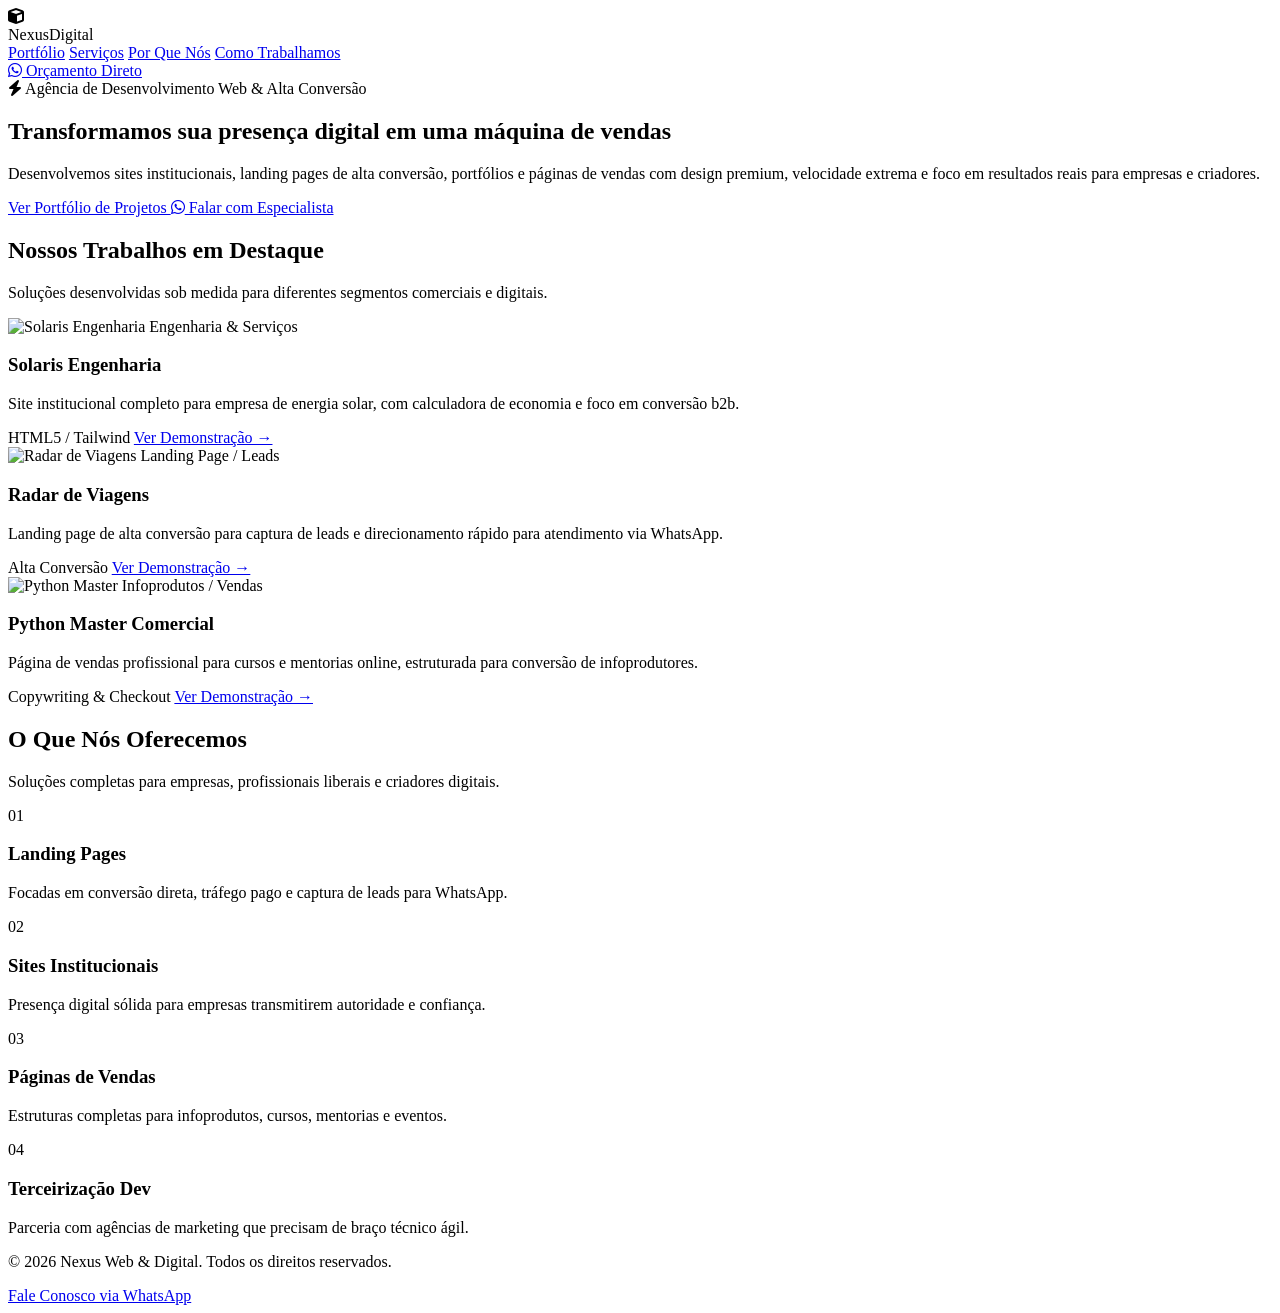
==== portfolio/index.html @ 20b60441 "feat: inicializa portfólio profissional da agência e demonstrações comerciais" ====
<!DOCTYPE html>
<html lang="pt-BR" class="scroll-smooth">
<head>
    <meta charset="UTF-8">
    <meta name="viewport" content="width=device-width, initial-scale=1.0">
    <title>Nexus Web & Digital — Soluções Web de Alta Performance para Empresas e Criadores</title>
    <script src="https://cdn.tailwindcss.com"></script>
    <link rel="stylesheet" href="https://cdnjs.cloudflare.com/ajax/libs/font-awesome/6.4.0/css/all.min.css">
    <style>
        @keyframes fadeIn { from { opacity: 0; transform: translateY(20px); } to { opacity: 1; transform: translateY(0); } }
        .animate-fade { animation: fadeIn 0.8s ease forwards; }
    </style>
</head>
<body class="bg-slate-950 text-slate-100 font-sans antialiased selection:bg-cyan-500 selection:text-white">
    
    <!-- Navbar -->
    <header class="fixed top-0 left-0 right-0 z-50 bg-slate-950/80 backdrop-blur-md border-b border-slate-800/80">
        <div class="max-w-7xl mx-auto px-6 h-20 flex items-center justify-between">
            <div class="flex items-center gap-3">
                <div class="w-10 h-10 rounded-xl bg-gradient-to-tr from-cyan-500 to-blue-600 flex items-center justify-center shadow-lg shadow-cyan-500/20">
                    <i class="fa-solid fa-cube text-white text-lg"></i>
                </div>
                <span class="text-xl font-bold tracking-tight text-white">Nexus<span class="text-cyan-400">Digital</span></span>
            </div>
            <nav class="hidden md:flex items-center gap-8 text-sm font-medium text-slate-300">
                <a href="#portfolio" class="hover:text-cyan-400 transition">Portfólio</a>
                <a href="#servicos" class="hover:text-cyan-400 transition">Serviços</a>
                <a href="#diferenciais" class="hover:text-cyan-400 transition">Por Que Nós</a>
                <a href="#processo" class="hover:text-cyan-400 transition">Como Trabalhamos</a>
            </nav>
            <a href="https://wa.me/5511999999999?text=Olá!%20Gostaria%20de%20solicitar%20um%20orçamento%20para%20meu%20projeto%20web." target="_blank" class="bg-cyan-500 hover:bg-cyan-400 text-slate-950 font-semibold px-5 py-2.5 rounded-xl text-sm shadow-lg shadow-cyan-500/20 transition flex items-center gap-2">
                <i class="fa-brands fa-whatsapp text-lg"></i> Orçamento Direto
            </a>
        </div>
    </header>

    <!-- Hero Section -->
    <section class="pt-36 pb-24 md:pt-48 md:pb-36 relative overflow-hidden">
        <div class="absolute top-1/4 left-1/2 -translate-x-1/2 -translate-y-1/2 w-[500px] h-[500px] bg-cyan-500/10 rounded-full blur-3xl pointer-events-none"></div>
        <div class="max-w-7xl mx-auto px-6 text-center relative z-10 animate-fade">
            <span class="inline-flex items-center gap-2 bg-cyan-500/10 border border-cyan-500/20 text-cyan-300 text-xs font-semibold px-4 py-1.5 rounded-full mb-6">
                <i class="fa-solid fa-bolt"></i> Agência de Desenvolvimento Web & Alta Conversão
            </span>
            <h1 class="text-4xl md:text-7xl font-extrabold tracking-tight text-white max-w-4xl mx-auto leading-tight">
                Transformamos sua presença digital em uma <span class="text-transparent bg-clip-text bg-gradient-to-r from-cyan-400 to-blue-500">máquina de vendas</span>
            </h1>
            <p class="text-lg md:text-xl text-slate-400 max-w-2xl mx-auto mt-6 leading-relaxed">
                Desenvolvemos sites institucionais, landing pages de alta conversão, portfólios e páginas de vendas com design premium, velocidade extrema e foco em resultados reais para empresas e criadores.
            </p>
            <div class="mt-10 flex flex-col sm:flex-row justify-center gap-4">
                <a href="#portfolio" class="bg-cyan-500 hover:bg-cyan-400 text-slate-950 font-bold px-8 py-4 rounded-xl shadow-xl shadow-cyan-500/20 transition">
                    Ver Portfólio de Projetos
                </a>
                <a href="https://wa.me/5511999999999?text=Olá!%20Quero%20conversar%20sobre%20um%20projeto." target="_blank" class="border border-slate-700 hover:border-slate-500 text-slate-200 font-semibold px-8 py-4 rounded-xl transition flex items-center justify-center gap-2">
                    <i class="fa-brands fa-whatsapp text-emerald-400"></i> Falar com Especialista
                </a>
            </div>
        </div>
    </section>

    <!-- Portfolio Showcase Grid -->
    <section id="portfolio" class="py-24 bg-slate-900/50 border-t border-slate-800">
        <div class="max-w-7xl mx-auto px-6">
            <div class="text-center max-w-2xl mx-auto mb-16">
                <h2 class="text-3xl md:text-4xl font-bold text-white">Nossos Trabalhos em Destaque</h2>
                <p class="text-slate-400 mt-4">Soluções desenvolvidas sob medida para diferentes segmentos comerciais e digitais.</p>
            </div>
            
            <div class="grid md:grid-cols-3 gap-8">
                <!-- Projeto 1: Solaris -->
                <div class="bg-slate-900 border border-slate-800 rounded-2xl overflow-hidden group hover:border-cyan-500/50 transition">
                    <div class="h-48 bg-slate-800 relative overflow-hidden">
                        <img src="https://images.unsplash.com/photo-1508514177221-188b1cf16e9d?auto=format&fit=crop&q=80&w=600" alt="Solaris Engenharia" class="w-full h-full object-cover group-hover:scale-105 transition duration-500">
                        <span class="absolute top-4 left-4 bg-amber-500 text-slate-950 text-xs font-bold px-3 py-1 rounded-full">Engenharia & Serviços</span>
                    </div>
                    <div class="p-6 space-y-4">
                        <h3 class="text-xl font-bold text-white">Solaris Engenharia</h3>
                        <p class="text-slate-400 text-sm">Site institucional completo para empresa de energia solar, com calculadora de economia e foco em conversão b2b.</p>
                        <div class="pt-2 flex items-center justify-between text-xs text-slate-500">
                            <span>HTML5 / Tailwind</span>
                            <a href="../projetos/institucional-solar/index.html" target="_blank" class="text-cyan-400 hover:underline font-medium">Ver Demonstração &rarr;</a>
                        </div>
                    </div>
                </div>

                <!-- Projeto 2: Radar de Viagens -->
                <div class="bg-slate-900 border border-slate-800 rounded-2xl overflow-hidden group hover:border-cyan-500/50 transition">
                    <div class="h-48 bg-slate-800 relative overflow-hidden">
                        <img src="https://images.unsplash.com/photo-1506905925346-21b3cee2cb34?auto=format&fit=crop&q=80&w=600" alt="Radar de Viagens" class="w-full h-full object-cover group-hover:scale-105 transition duration-500">
                        <span class="absolute top-4 left-4 bg-emerald-500 text-white text-xs font-bold px-3 py-1 rounded-full">Landing Page / Leads</span>
                    </div>
                    <div class="p-6 space-y-4">
                        <h3 class="text-xl font-bold text-white">Radar de Viagens</h3>
                        <p class="text-slate-400 text-sm">Landing page de alta conversão para captura de leads e direcionamento rápido para atendimento via WhatsApp.</p>
                        <div class="pt-2 flex items-center justify-between text-xs text-slate-500">
                            <span>Alta Conversão</span>
                            <a href="../projetos/landing-whatsapp-viagens/index.html" target="_blank" class="text-cyan-400 hover:underline font-medium">Ver Demonstração &rarr;</a>
                        </div>
                    </div>
                </div>

                <!-- Projeto 3: Python Master -->
                <div class="bg-slate-900 border border-slate-800 rounded-2xl overflow-hidden group hover:border-cyan-500/50 transition">
                    <div class="h-48 bg-slate-800 relative overflow-hidden">
                        <img src="https://images.unsplash.com/photo-1555066931-4365d14bab8c?auto=format&fit=crop&q=80&w=600" alt="Python Master" class="w-full h-full object-cover group-hover:scale-105 transition duration-500">
                        <span class="absolute top-4 left-4 bg-red-500 text-white text-xs font-bold px-3 py-1 rounded-full">Infoprodutos / Vendas</span>
                    </div>
                    <div class="p-6 space-y-4">
                        <h3 class="text-xl font-bold text-white">Python Master Comercial</h3>
                        <p class="text-slate-400 text-sm">Página de vendas profissional para cursos e mentorias online, estruturada para conversão de infoprodutores.</p>
                        <div class="pt-2 flex items-center justify-between text-xs text-slate-500">
                            <span>Copywriting & Checkout</span>
                            <a href="../projetos/vendas-infoproduto/index.html" target="_blank" class="text-cyan-400 hover:underline font-medium">Ver Demonstração &rarr;</a>
                        </div>
                    </div>
                </div>
            </div>
        </div>
    </section>

    <!-- Services Section -->
    <section id="servicos" class="py-24 border-t border-slate-800">
        <div class="max-w-7xl mx-auto px-6">
            <div class="text-center max-w-2xl mx-auto mb-16">
                <h2 class="text-3xl md:text-4xl font-bold text-white">O Que Nós Oferecemos</h2>
                <p class="text-slate-400 mt-4">Soluções completas para empresas, profissionais liberais e criadores digitais.</p>
            </div>
            <div class="grid md:grid-cols-4 gap-6">
                <div class="bg-slate-900/40 border border-slate-800 p-6 rounded-2xl space-y-3">
                    <div class="w-10 h-10 rounded-lg bg-cyan-500/10 text-cyan-400 flex items-center justify-center font-bold">01</div>
                    <h3 class="text-lg font-bold text-white">Landing Pages</h3>
                    <p class="text-slate-400 text-sm">Focadas em conversão direta, tráfego pago e captura de leads para WhatsApp.</p>
                </div>
                <div class="bg-slate-900/40 border border-slate-800 p-6 rounded-2xl space-y-3">
                    <div class="w-10 h-10 rounded-lg bg-cyan-500/10 text-cyan-400 flex items-center justify-center font-bold">02</div>
                    <h3 class="text-lg font-bold text-white">Sites Institucionais</h3>
                    <p class="text-slate-400 text-sm">Presença digital sólida para empresas transmitirem autoridade e confiança.</p>
                </div>
                <div class="bg-slate-900/40 border border-slate-800 p-6 rounded-2xl space-y-3">
                    <div class="w-10 h-10 rounded-lg bg-cyan-500/10 text-cyan-400 flex items-center justify-center font-bold">03</div>
                    <h3 class="text-lg font-bold text-white">Páginas de Vendas</h3>
                    <p class="text-slate-400 text-sm">Estruturas completas para infoprodutos, cursos, mentorias e eventos.</p>
                </div>
                <div class="bg-slate-900/40 border border-slate-800 p-6 rounded-2xl space-y-3">
                    <div class="w-10 h-10 rounded-lg bg-cyan-500/10 text-cyan-400 flex items-center justify-center font-bold">04</div>
                    <h3 class="text-lg font-bold text-white">Terceirização Dev</h3>
                    <p class="text-slate-400 text-sm">Parceria com agências de marketing que precisam de braço técnico ágil.</p>
                </div>
            </div>
        </div>
    </section>

    <!-- Footer -->
    <footer class="bg-slate-950 py-12 border-t border-slate-800 text-center text-sm text-slate-500">
        <div class="max-w-7xl mx-auto px-6 flex flex-col sm:flex-row items-center justify-between gap-4">
            <p>&copy; 2026 Nexus Web & Digital. Todos os direitos reservados.</p>
            <a href="https://wa.me/5511999999999" target="_blank" class="text-cyan-400 hover:underline">Fale Conosco via WhatsApp</a>
        </div>
    </footer>
</body>
</html>
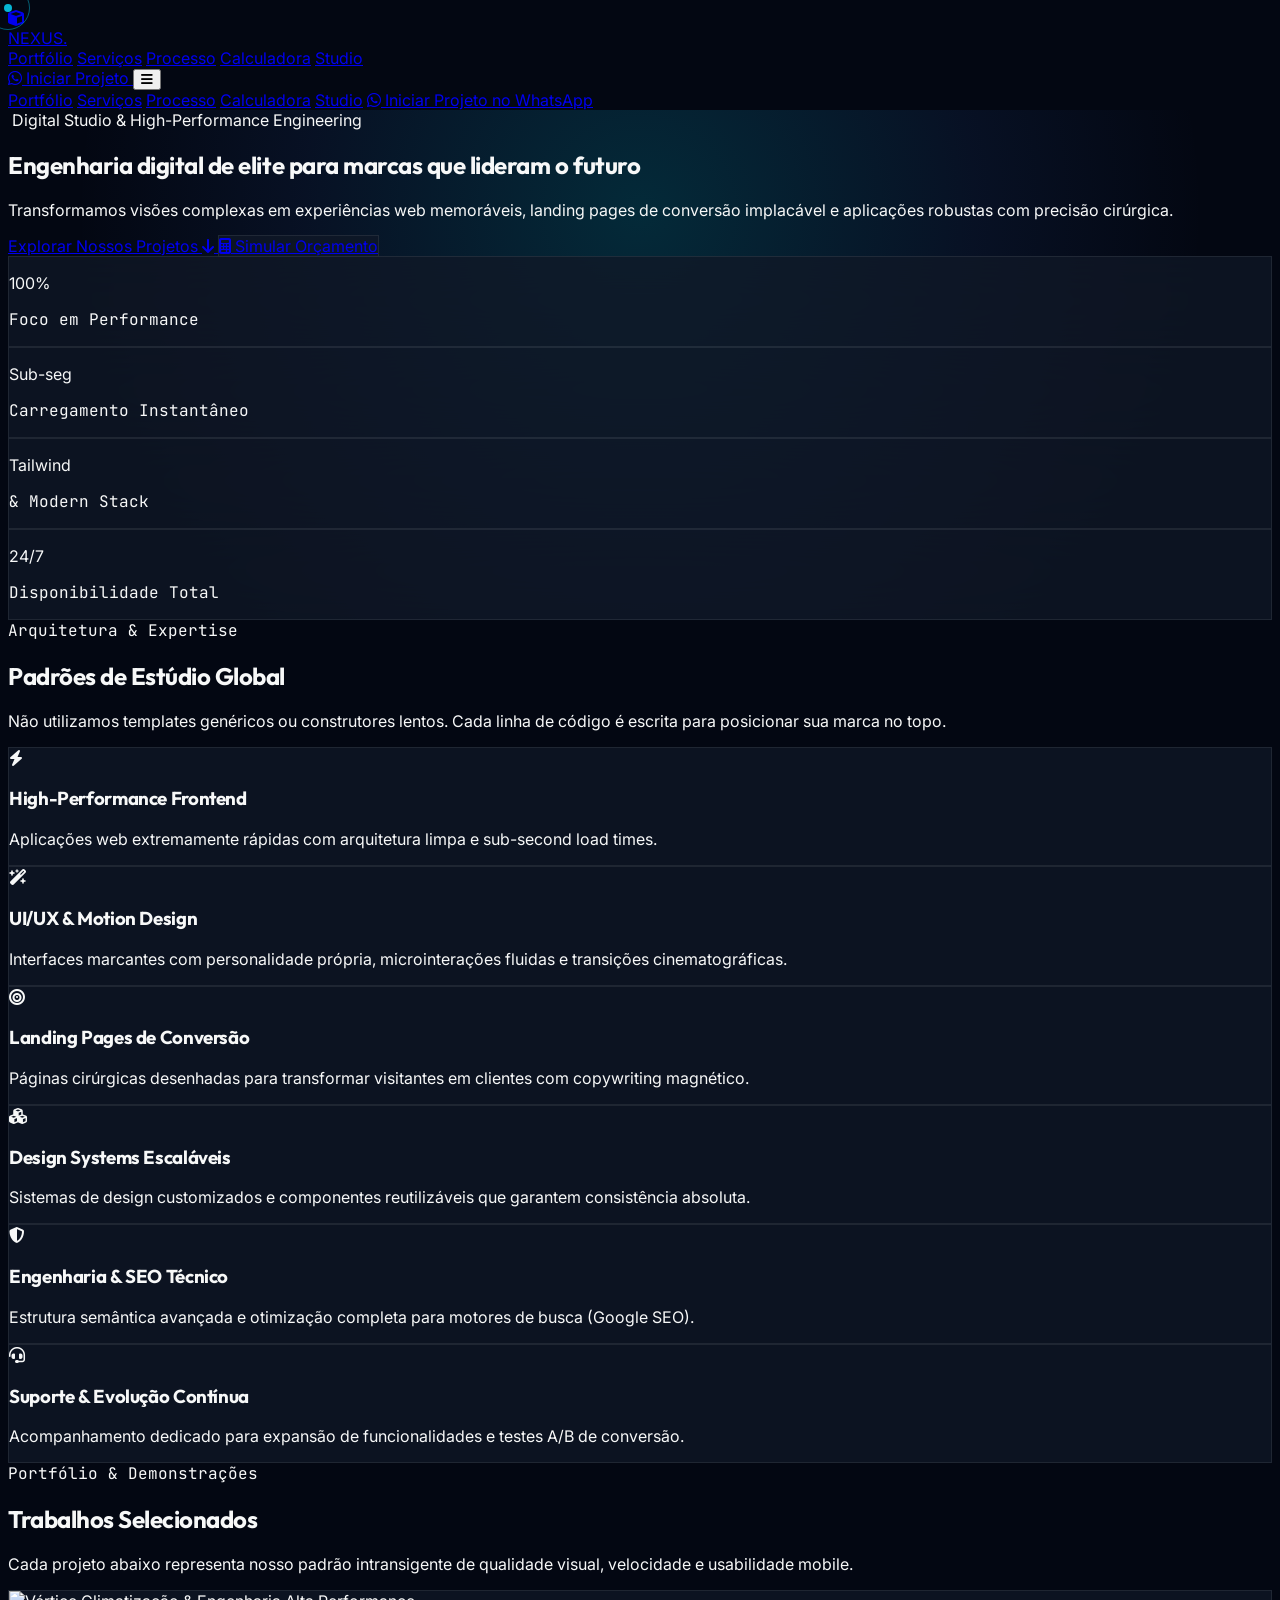
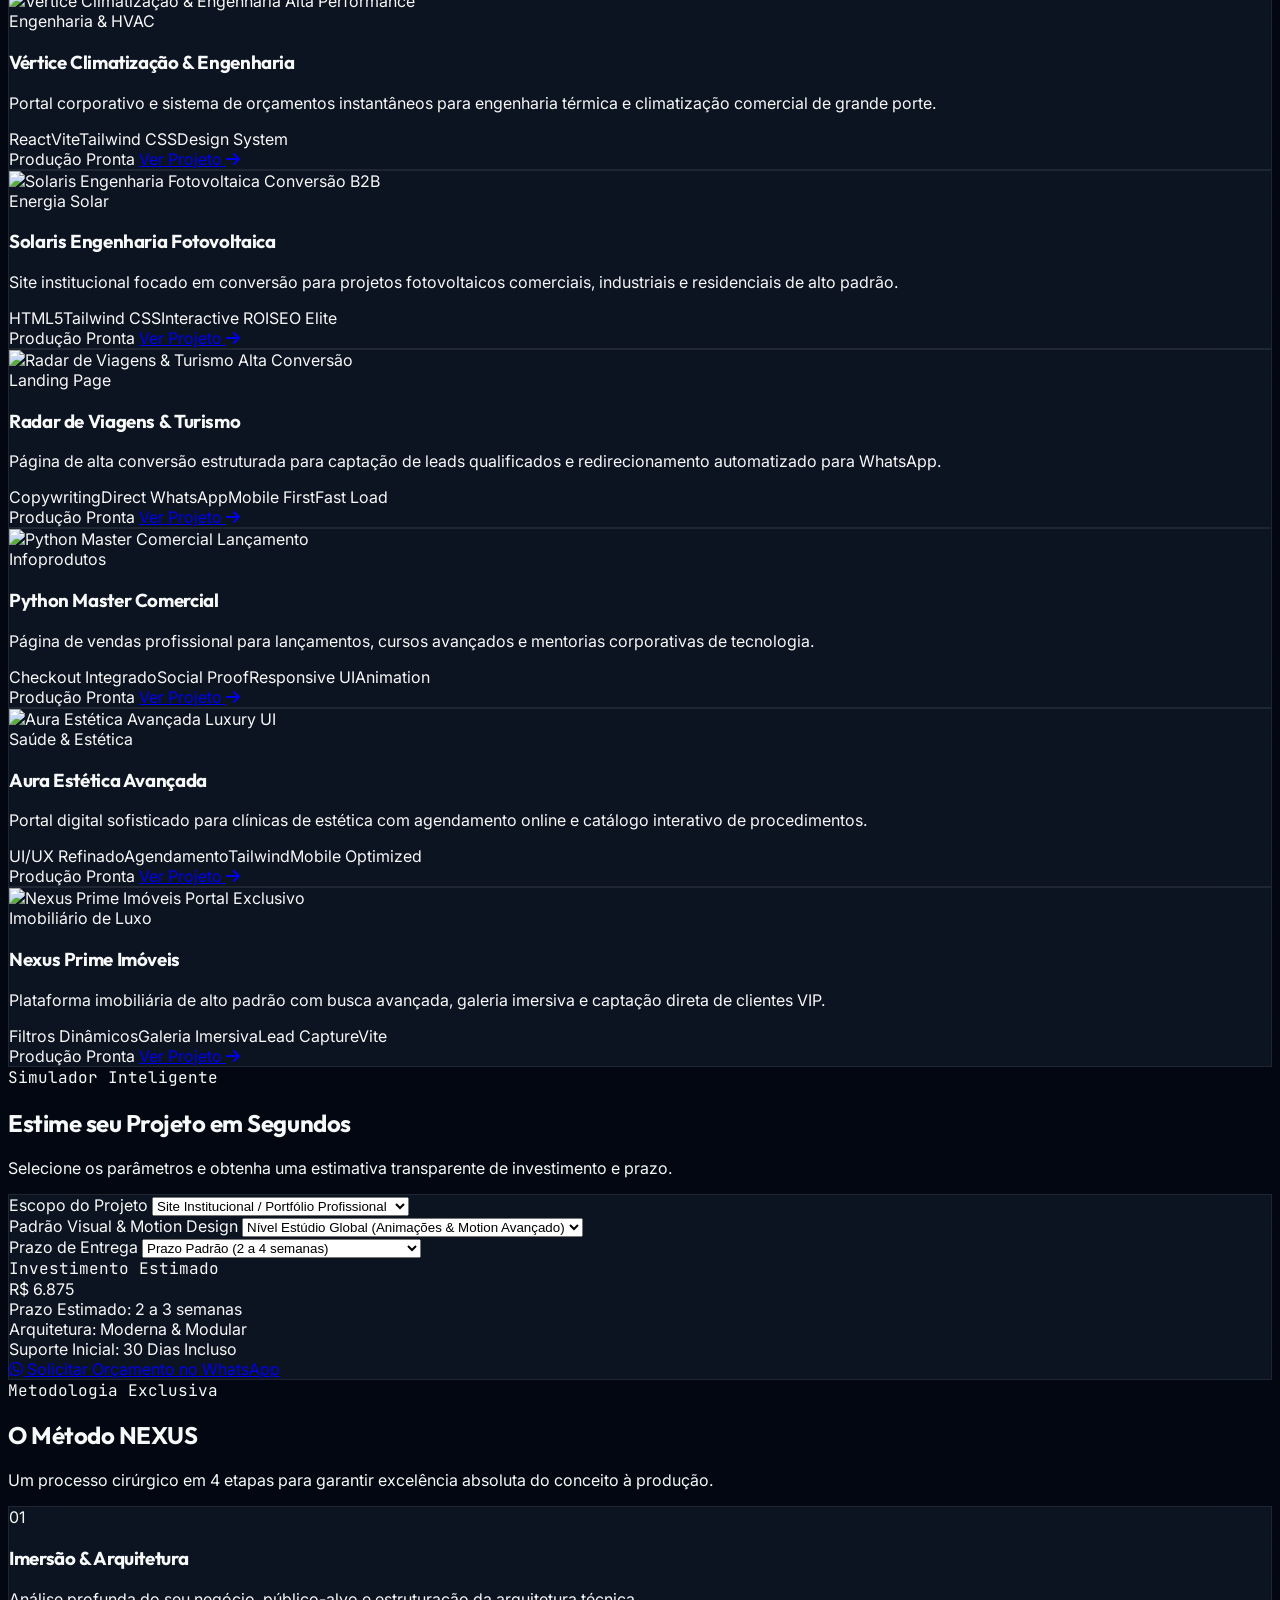
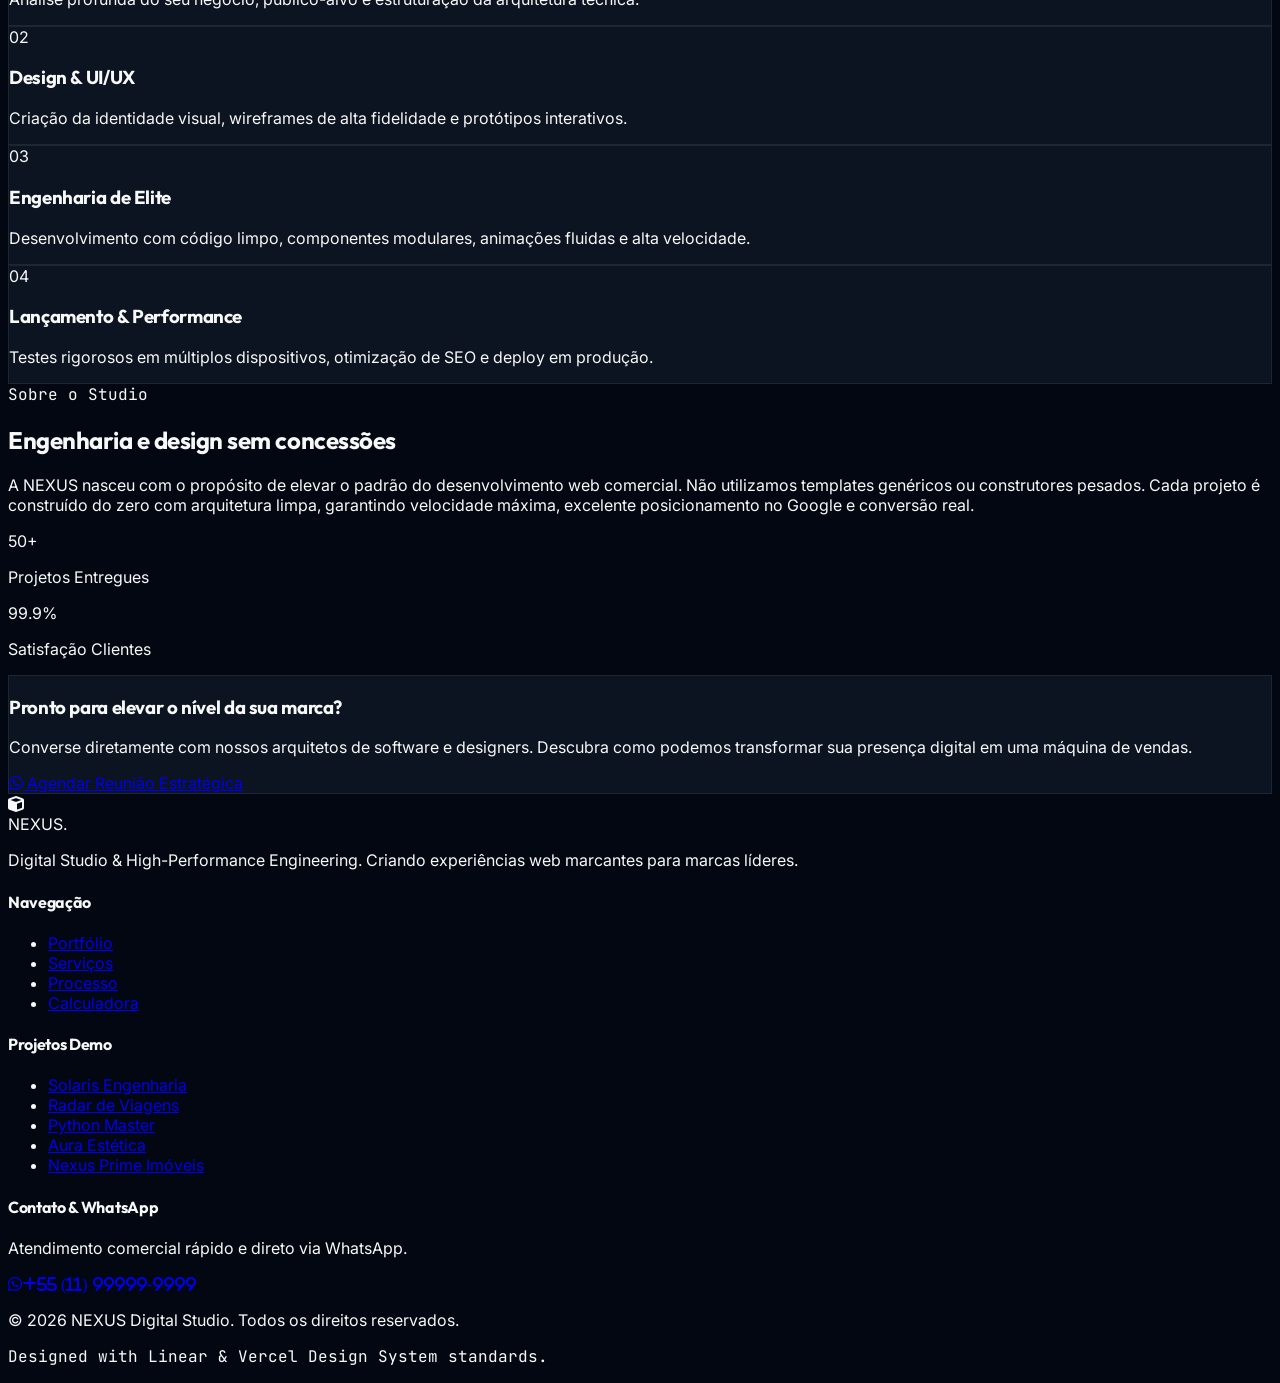
==== commit 42c4e36b: "atualizado" ====
--- a/portfolio/index.html
+++ b/portfolio/index.html
@@ -3,159 +3,399 @@
 <head>
     <meta charset="UTF-8">
     <meta name="viewport" content="width=device-width, initial-scale=1.0">
-    <title>Nexus Web & Digital — Soluções Web de Alta Performance para Empresas e Criadores</title>
+    <title>NEXUS — Digital Studio & High-Performance Engineering</title>
+    <!-- Tailwind CSS v3 via CDN -->
     <script src="https://cdn.tailwindcss.com"></script>
+    <!-- FontAwesome 6 -->
     <link rel="stylesheet" href="https://cdnjs.cloudflare.com/ajax/libs/font-awesome/6.4.0/css/all.min.css">
-    <style>
-        @keyframes fadeIn { from { opacity: 0; transform: translateY(20px); } to { opacity: 1; transform: translateY(0); } }
-        .animate-fade { animation: fadeIn 0.8s ease forwards; }
-    </style>
+    <!-- GSAP & ScrollTrigger -->
+    <script src="https://cdnjs.cloudflare.com/ajax/libs/gsap/3.12.2/gsap.min.js"></script>
+    <script src="https://cdnjs.cloudflare.com/ajax/libs/gsap/3.12.2/ScrollTrigger.min.js"></script>
+    <!-- Three.js for 3D Space & Moon Environment -->
+    <script src="https://cdnjs.cloudflare.com/ajax/libs/three.js/r128/three.min.js"></script>
+    <!-- Custom CSS -->
+    <link rel="stylesheet" href="./css/main.css">
 </head>
-<body class="bg-slate-950 text-slate-100 font-sans antialiased selection:bg-cyan-500 selection:text-white">
-    
-    <!-- Navbar -->
-    <header class="fixed top-0 left-0 right-0 z-50 bg-slate-950/80 backdrop-blur-md border-b border-slate-800/80">
+<body class="bg-nexus-950 text-slate-100 antialiased selection:bg-cyan-500 selection:text-white">
+
+    <!-- Custom Cinematic Cursor -->
+    <div class="cursor-dot"></div>
+    <div class="cursor-ring"></div>
+
+    <!-- Ambient Background Glows -->
+    <div class="ambient-blob w-[600px] h-[600px] bg-cyan-500 rounded-full top-[-200px] left-[-200px]"></div>
+    <div class="ambient-blob w-[500px] h-[500px] bg-blue-600 rounded-full top-[40%] right-[-200px]"></div>
+
+    <!-- Header / Navigation -->
+    <header class="fixed top-0 left-0 right-0 z-50 bg-[#030712]/80 backdrop-blur-xl border-b border-white/5">
         <div class="max-w-7xl mx-auto px-6 h-20 flex items-center justify-between">
-            <div class="flex items-center gap-3">
-                <div class="w-10 h-10 rounded-xl bg-gradient-to-tr from-cyan-500 to-blue-600 flex items-center justify-center shadow-lg shadow-cyan-500/20">
+            <a href="#" class="flex items-center gap-3 group">
+                <div class="w-10 h-10 rounded-xl bg-gradient-to-tr from-cyan-500 to-blue-600 flex items-center justify-center shadow-lg shadow-cyan-500/20 group-hover:scale-105 transition">
                     <i class="fa-solid fa-cube text-white text-lg"></i>
                 </div>
-                <span class="text-xl font-bold tracking-tight text-white">Nexus<span class="text-cyan-400">Digital</span></span>
-            </div>
+                <span class="text-xl font-extrabold tracking-tight text-white font-heading">NEXUS<span class="text-cyan-400">.</span></span>
+            </a>
+            
             <nav class="hidden md:flex items-center gap-8 text-sm font-medium text-slate-300">
-                <a href="#portfolio" class="hover:text-cyan-400 transition">Portfólio</a>
+                <a href="#projetos" class="hover:text-cyan-400 transition">Portfólio</a>
                 <a href="#servicos" class="hover:text-cyan-400 transition">Serviços</a>
-                <a href="#diferenciais" class="hover:text-cyan-400 transition">Por Que Nós</a>
-                <a href="#processo" class="hover:text-cyan-400 transition">Como Trabalhamos</a>
+                <a href="#processo" class="hover:text-cyan-400 transition">Processo</a>
+                <a href="#calculadora" class="hover:text-cyan-400 transition">Calculadora</a>
+                <a href="#studio" class="hover:text-cyan-400 transition">Studio</a>
             </nav>
-            <a href="https://wa.me/5511999999999?text=Olá!%20Gostaria%20de%20solicitar%20um%20orçamento%20para%20meu%20projeto%20web." target="_blank" class="bg-cyan-500 hover:bg-cyan-400 text-slate-950 font-semibold px-5 py-2.5 rounded-xl text-sm shadow-lg shadow-cyan-500/20 transition flex items-center gap-2">
-                <i class="fa-brands fa-whatsapp text-lg"></i> Orçamento Direto
+
+            <div class="flex items-center gap-4">
+                <a href="https://wa.me/5511999999999?text=Olá!%20Gostaria%20de%20solicitar%20um%20orçamento%20com%20a%20Nexus%20Digital." target="_blank" class="hidden sm:flex items-center gap-2 bg-cyan-500 hover:bg-cyan-400 text-slate-950 font-bold px-5 py-2.5 rounded-xl text-sm shadow-lg shadow-cyan-500/20 transition">
+                    <i class="fa-brands fa-whatsapp text-lg"></i> Iniciar Projeto
+                </a>
+                <button id="mobile-menu-btn" class="md:hidden text-slate-300 hover:text-white p-2">
+                    <i class="fa-solid fa-bars text-xl"></i>
+                </button>
+            </div>
+        </div>
+
+        <!-- Mobile Menu Dropdown -->
+        <div id="mobile-menu" class="hidden md:hidden bg-[#0b0f19] border-b border-white/10 px-6 py-6 space-y-4">
+            <a href="#projetos" class="block text-slate-300 hover:text-cyan-400 transition font-medium">Portfólio</a>
+            <a href="#servicos" class="block text-slate-300 hover:text-cyan-400 transition font-medium">Serviços</a>
+            <a href="#processo" class="block text-slate-300 hover:text-cyan-400 transition font-medium">Processo</a>
+            <a href="#calculadora" class="block text-slate-300 hover:text-cyan-400 transition font-medium">Calculadora</a>
+            <a href="#studio" class="block text-slate-300 hover:text-cyan-400 transition font-medium">Studio</a>
+            <a href="https://wa.me/5511999999999?text=Olá!%20Gostaria%20de%20solicitar%20um%20orçamento%20com%20a%20Nexus%20Digital." target="_blank" class="flex items-center justify-center gap-2 bg-cyan-500 text-slate-950 font-bold px-5 py-3 rounded-xl text-sm w-full mt-4">
+                <i class="fa-brands fa-whatsapp text-lg"></i> Iniciar Projeto no WhatsApp
             </a>
         </div>
     </header>
 
     <!-- Hero Section -->
-    <section class="pt-36 pb-24 md:pt-48 md:pb-36 relative overflow-hidden">
-        <div class="absolute top-1/4 left-1/2 -translate-x-1/2 -translate-y-1/2 w-[500px] h-[500px] bg-cyan-500/10 rounded-full blur-3xl pointer-events-none"></div>
-        <div class="max-w-7xl mx-auto px-6 text-center relative z-10 animate-fade">
-            <span class="inline-flex items-center gap-2 bg-cyan-500/10 border border-cyan-500/20 text-cyan-300 text-xs font-semibold px-4 py-1.5 rounded-full mb-6">
-                <i class="fa-solid fa-bolt"></i> Agência de Desenvolvimento Web & Alta Conversão
-            </span>
-            <h1 class="text-4xl md:text-7xl font-extrabold tracking-tight text-white max-w-4xl mx-auto leading-tight">
-                Transformamos sua presença digital em uma <span class="text-transparent bg-clip-text bg-gradient-to-r from-cyan-400 to-blue-500">máquina de vendas</span>
+    <section class="pt-36 pb-28 md:pt-48 md:pb-36 hero-glow relative overflow-hidden">
+        <div class="max-w-7xl mx-auto px-6 text-center relative z-10">
+            <div class="inline-flex items-center gap-2 bg-cyan-500/10 border border-cyan-500/20 text-cyan-300 text-xs font-semibold px-4 py-1.5 rounded-full mb-6 animate-fade-in">
+                <i class="fa-solid fa-sparkles text-cyan-400"></i> Digital Studio & High-Performance Engineering
+            </div>
+            <h1 class="text-4xl sm:text-6xl md:text-7xl font-extrabold tracking-tight text-white max-w-5xl mx-auto leading-[1.1] font-heading animate-fade-in">
+                Engenharia digital de elite para marcas que <span class="text-transparent bg-clip-text bg-gradient-to-r from-cyan-400 via-blue-500 to-indigo-500">lideram o futuro</span>
             </h1>
-            <p class="text-lg md:text-xl text-slate-400 max-w-2xl mx-auto mt-6 leading-relaxed">
-                Desenvolvemos sites institucionais, landing pages de alta conversão, portfólios e páginas de vendas com design premium, velocidade extrema e foco em resultados reais para empresas e criadores.
+            <p class="text-lg md:text-xl text-slate-400 max-w-2xl mx-auto mt-6 leading-relaxed animate-fade-in" style="animation-delay: 0.2s;">
+                Transformamos visões complexas em experiências web memoráveis, landing pages de conversão implacável e aplicações robustas com precisão cirúrgica.
             </p>
-            <div class="mt-10 flex flex-col sm:flex-row justify-center gap-4">
-                <a href="#portfolio" class="bg-cyan-500 hover:bg-cyan-400 text-slate-950 font-bold px-8 py-4 rounded-xl shadow-xl shadow-cyan-500/20 transition">
-                    Ver Portfólio de Projetos
+            <div class="mt-10 flex flex-col sm:flex-row justify-center gap-4 animate-fade-in" style="animation-delay: 0.4s;">
+                <a href="#projetos" class="bg-cyan-500 hover:bg-cyan-400 text-slate-950 font-bold px-8 py-4 rounded-xl shadow-xl shadow-cyan-500/20 transition flex items-center justify-center gap-2">
+                    Explorar Nossos Projetos <i class="fa-solid fa-arrow-down text-xs"></i>
                 </a>
-                <a href="https://wa.me/5511999999999?text=Olá!%20Quero%20conversar%20sobre%20um%20projeto." target="_blank" class="border border-slate-700 hover:border-slate-500 text-slate-200 font-semibold px-8 py-4 rounded-xl transition flex items-center justify-center gap-2">
-                    <i class="fa-brands fa-whatsapp text-emerald-400"></i> Falar com Especialista
+                <a href="#calculadora" class="card-glass hover:border-cyan-500/50 text-slate-200 font-semibold px-8 py-4 rounded-xl transition flex items-center justify-center gap-2">
+                    <i class="fa-solid fa-calculator text-cyan-400"></i> Simular Orçamento
                 </a>
             </div>
-        </div>
-    </section>
-
-    <!-- Portfolio Showcase Grid -->
-    <section id="portfolio" class="py-24 bg-slate-900/50 border-t border-slate-800">
+
+            <!-- Stats Bar -->
+            <div class="mt-20 grid grid-cols-2 md:grid-cols-4 gap-6 max-w-4xl mx-auto pt-10 border-t border-white/10 reveal-on-scroll">
+                <div class="card-glass p-6 rounded-2xl text-center">
+                    <p class="text-3xl md:text-4xl font-extrabold text-white font-heading">100%</p>
+                    <p class="text-xs text-slate-400 mt-2 uppercase tracking-wider font-mono">Foco em Performance</p>
+                </div>
+                <div class="card-glass p-6 rounded-2xl text-center">
+                    <p class="text-3xl md:text-4xl font-extrabold text-cyan-400 font-heading">Sub-seg</p>
+                    <p class="text-xs text-slate-400 mt-2 uppercase tracking-wider font-mono">Carregamento Instantâneo</p>
+                </div>
+                <div class="card-glass p-6 rounded-2xl text-center">
+                    <p class="text-3xl md:text-4xl font-extrabold text-blue-400 font-heading">Tailwind</p>
+                    <p class="text-xs text-slate-400 mt-2 uppercase tracking-wider font-mono">& Modern Stack</p>
+                </div>
+                <div class="card-glass p-6 rounded-2xl text-center">
+                    <p class="text-3xl md:text-4xl font-extrabold text-indigo-400 font-heading">24/7</p>
+                    <p class="text-xs text-slate-400 mt-2 uppercase tracking-wider font-mono">Disponibilidade Total</p>
+                </div>
+            </div>
+        </div>
+    </section>
+
+    <!-- Services & Capabilities Section -->
+    <section id="servicos" class="py-24 bg-[#0b0f19]/60 border-t border-white/5 relative">
         <div class="max-w-7xl mx-auto px-6">
-            <div class="text-center max-w-2xl mx-auto mb-16">
-                <h2 class="text-3xl md:text-4xl font-bold text-white">Nossos Trabalhos em Destaque</h2>
-                <p class="text-slate-400 mt-4">Soluções desenvolvidas sob medida para diferentes segmentos comerciais e digitais.</p>
-            </div>
-            
-            <div class="grid md:grid-cols-3 gap-8">
-                <!-- Projeto 1: Solaris -->
-                <div class="bg-slate-900 border border-slate-800 rounded-2xl overflow-hidden group hover:border-cyan-500/50 transition">
-                    <div class="h-48 bg-slate-800 relative overflow-hidden">
-                        <img src="https://images.unsplash.com/photo-1508514177221-188b1cf16e9d?auto=format&fit=crop&q=80&w=600" alt="Solaris Engenharia" class="w-full h-full object-cover group-hover:scale-105 transition duration-500">
-                        <span class="absolute top-4 left-4 bg-amber-500 text-slate-950 text-xs font-bold px-3 py-1 rounded-full">Engenharia & Serviços</span>
-                    </div>
-                    <div class="p-6 space-y-4">
-                        <h3 class="text-xl font-bold text-white">Solaris Engenharia</h3>
-                        <p class="text-slate-400 text-sm">Site institucional completo para empresa de energia solar, com calculadora de economia e foco em conversão b2b.</p>
-                        <div class="pt-2 flex items-center justify-between text-xs text-slate-500">
-                            <span>HTML5 / Tailwind</span>
-                            <a href="../projetos/institucional-solar/index.html" target="_blank" class="text-cyan-400 hover:underline font-medium">Ver Demonstração &rarr;</a>
+            <div class="text-center max-w-3xl mx-auto mb-16 reveal-on-scroll">
+                <span class="text-xs uppercase tracking-widest text-cyan-400 font-semibold font-mono">Arquitetura & Expertise</span>
+                <h2 class="text-3xl md:text-5xl font-extrabold text-white mt-2 font-heading">Padrões de Estúdio Global</h2>
+                <p class="text-slate-400 mt-4 text-base">Não utilizamos templates genéricos ou construtores lentos. Cada linha de código é escrita para posicionar sua marca no topo.</p>
+            </div>
+
+            <div class="grid md:grid-cols-2 lg:grid-cols-3 gap-8">
+                <!-- Service 1 -->
+                <div class="card-glass p-8 rounded-2xl reveal-on-scroll">
+                    <div class="w-12 h-12 rounded-xl bg-cyan-500/10 border border-cyan-500/30 flex items-center justify-center text-cyan-400 text-xl mb-6 shadow-lg shadow-cyan-500/10">
+                        <i class="fa-solid fa-bolt"></i>
+                    </div>
+                    <h3 class="text-xl font-bold text-white font-heading mb-3">High-Performance Frontend</h3>
+                    <p class="text-slate-400 text-sm leading-relaxed">Aplicações web extremamente rápidas com arquitetura limpa e sub-second load times.</p>
+                </div>
+
+                <!-- Service 2 -->
+                <div class="card-glass p-8 rounded-2xl reveal-on-scroll" style="transition-delay: 0.1s;">
+                    <div class="w-12 h-12 rounded-xl bg-blue-500/10 border border-blue-500/30 flex items-center justify-center text-blue-400 text-xl mb-6 shadow-lg shadow-blue-500/10">
+                        <i class="fa-solid fa-wand-magic-sparkles"></i>
+                    </div>
+                    <h3 class="text-xl font-bold text-white font-heading mb-3">UI/UX & Motion Design</h3>
+                    <p class="text-slate-400 text-sm leading-relaxed">Interfaces marcantes com personalidade própria, microinterações fluidas e transições cinematográficas.</p>
+                </div>
+
+                <!-- Service 3 -->
+                <div class="card-glass p-8 rounded-2xl reveal-on-scroll" style="transition-delay: 0.2s;">
+                    <div class="w-12 h-12 rounded-xl bg-indigo-500/10 border border-indigo-500/30 flex items-center justify-center text-indigo-400 text-xl mb-6 shadow-lg shadow-indigo-500/10">
+                        <i class="fa-solid fa-bullseye"></i>
+                    </div>
+                    <h3 class="text-xl font-bold text-white font-heading mb-3">Landing Pages de Conversão</h3>
+                    <p class="text-slate-400 text-sm leading-relaxed">Páginas cirúrgicas desenhadas para transformar visitantes em clientes com copywriting magnético.</p>
+                </div>
+
+                <!-- Service 4 -->
+                <div class="card-glass p-8 rounded-2xl reveal-on-scroll">
+                    <div class="w-12 h-12 rounded-xl bg-purple-500/10 border border-purple-500/30 flex items-center justify-center text-purple-400 text-xl mb-6 shadow-lg shadow-purple-500/10">
+                        <i class="fa-solid fa-cubes"></i>
+                    </div>
+                    <h3 class="text-xl font-bold text-white font-heading mb-3">Design Systems Escaláveis</h3>
+                    <p class="text-slate-400 text-sm leading-relaxed">Sistemas de design customizados e componentes reutilizáveis que garantem consistência absoluta.</p>
+                </div>
+
+                <!-- Service 5 -->
+                <div class="card-glass p-8 rounded-2xl reveal-on-scroll" style="transition-delay: 0.1s;">
+                    <div class="w-12 h-12 rounded-xl bg-emerald-500/10 border border-emerald-500/30 flex items-center justify-center text-emerald-400 text-xl mb-6 shadow-lg shadow-emerald-500/10">
+                        <i class="fa-solid fa-shield-halved"></i>
+                    </div>
+                    <h3 class="text-xl font-bold text-white font-heading mb-3">Engenharia & SEO Técnico</h3>
+                    <p class="text-slate-400 text-sm leading-relaxed">Estrutura semântica avançada e otimização completa para motores de busca (Google SEO).</p>
+                </div>
+
+                <!-- Service 6 -->
+                <div class="card-glass p-8 rounded-2xl reveal-on-scroll" style="transition-delay: 0.2s;">
+                    <div class="w-12 h-12 rounded-xl bg-amber-500/10 border border-amber-500/30 flex items-center justify-center text-amber-400 text-xl mb-6 shadow-lg shadow-amber-500/10">
+                        <i class="fa-solid fa-headset"></i>
+                    </div>
+                    <h3 class="text-xl font-bold text-white font-heading mb-3">Suporte & Evolução Contínua</h3>
+                    <p class="text-slate-400 text-sm leading-relaxed">Acompanhamento dedicado para expansão de funcionalidades e testes A/B de conversão.</p>
+                </div>
+            </div>
+        </div>
+    </section>
+
+    <!-- Projects Showcase Section -->
+    <section id="projetos" class="py-24 border-t border-white/5 relative">
+        <div class="max-w-7xl mx-auto px-6">
+            <div class="flex flex-col md:flex-row md:items-end justify-between mb-16 reveal-on-scroll">
+                <div>
+                    <span class="text-xs uppercase tracking-widest text-cyan-400 font-semibold font-mono">Portfólio & Demonstrações</span>
+                    <h2 class="text-3xl md:text-5xl font-extrabold text-white mt-2 font-heading">Trabalhos Selecionados</h2>
+                </div>
+                <p class="text-slate-400 max-w-md mt-4 md:mt-0 text-sm">
+                    Cada projeto abaixo representa nosso padrão intransigente de qualidade visual, velocidade e usabilidade mobile.
+                </p>
+            </div>
+
+            <!-- Dynamically Rendered Projects Grid -->
+            <div id="projects-grid" class="grid md:grid-cols-2 lg:grid-cols-3 gap-8 reveal-on-scroll">
+                <!-- Injected via js/interactions.js -->
+            </div>
+        </div>
+    </section>
+
+    <!-- Interactive Budget Estimator Section -->
+    <section id="calculadora" class="py-24 bg-[#0b0f19]/60 border-t border-white/5 relative">
+        <div class="max-w-5xl mx-auto px-6">
+            <div class="text-center max-w-2xl mx-auto mb-16 reveal-on-scroll">
+                <span class="text-xs uppercase tracking-widest text-cyan-400 font-semibold font-mono">Simulador Inteligente</span>
+                <h2 class="text-3xl md:text-4xl font-extrabold text-white mt-2 font-heading">Estime seu Projeto em Segundos</h2>
+                <p class="text-slate-400 mt-3 text-sm">Selecione os parâmetros e obtenha uma estimativa transparente de investimento e prazo.</p>
+            </div>
+
+            <div class="card-glass p-8 md:p-12 rounded-3xl grid md:grid-cols-2 gap-10 reveal-on-scroll">
+                <div class="space-y-6">
+                    <div>
+                        <label class="block text-sm font-semibold text-slate-300 mb-2">Escopo do Projeto</label>
+                        <select id="calc-scope" class="w-full bg-[#030712] border border-white/10 rounded-xl px-4 py-3 text-white text-sm focus:outline-none focus:border-cyan-500 transition">
+                            <option value="3500">Landing Page de Alta Conversão</option>
+                            <option value="5500" selected>Site Institucional / Portfólio Profissional</option>
+                            <option value="9500">Portal Comercial / Imobiliário / Catálogo</option>
+                            <option value="14000">Aplicação Web Customizada / SaaS</option>
+                        </select>
+                    </div>
+
+                    <div>
+                        <label class="block text-sm font-semibold text-slate-300 mb-2">Padrão Visual & Motion Design</label>
+                        <select id="calc-design" class="w-full bg-[#030712] border border-white/10 rounded-xl px-4 py-3 text-white text-sm focus:outline-none focus:border-cyan-500 transition">
+                            <option value="1.0">Padrão Nexus (Moderno & Sofisticado)</option>
+                            <option value="1.25" selected>Nível Estúdio Global (Animações & Motion Avançado)</option>
+                            <option value="1.5">Experiência Imersiva Cinematográfica (Auteur)</option>
+                        </select>
+                    </div>
+
+                    <div>
+                        <label class="block text-sm font-semibold text-slate-300 mb-2">Prazo de Entrega</label>
+                        <select id="calc-speed" class="w-full bg-[#030712] border border-white/10 rounded-xl px-4 py-3 text-white text-sm focus:outline-none focus:border-cyan-500 transition">
+                            <option value="0">Prazo Padrão (2 a 4 semanas)</option>
+                            <option value="1500">Sprint Acelerado (Entrega Prioritária +25%)</option>
+                        </select>
+                    </div>
+                </div>
+
+                <div class="bg-[#030712]/80 border border-white/10 rounded-2xl p-8 flex flex-col justify-between">
+                    <div>
+                        <span class="text-xs uppercase tracking-wider text-slate-400 font-mono">Investimento Estimado</span>
+                        <div id="calc-total" class="text-4xl md:text-5xl font-extrabold text-cyan-400 font-heading mt-2">R$ 5.500</div>
+                        <div class="mt-6 space-y-3 text-sm text-slate-300 border-t border-white/10 pt-6">
+                            <div class="flex justify-between">
+                                <span class="text-slate-400">Prazo Estimado:</span>
+                                <span id="calc-timeline" class="font-semibold text-white">2 a 3 semanas</span>
+                            </div>
+                            <div class="flex justify-between">
+                                <span class="text-slate-400">Arquitetura:</span>
+                                <span class="font-semibold text-white">Moderna & Modular</span>
+                            </div>
+                            <div class="flex justify-between">
+                                <span class="text-slate-400">Suporte Inicial:</span>
+                                <span class="font-semibold text-white">30 Dias Incluso</span>
+                            </div>
                         </div>
                     </div>
-                </div>
-
-                <!-- Projeto 2: Radar de Viagens -->
-                <div class="bg-slate-900 border border-slate-800 rounded-2xl overflow-hidden group hover:border-cyan-500/50 transition">
-                    <div class="h-48 bg-slate-800 relative overflow-hidden">
-                        <img src="https://images.unsplash.com/photo-1506905925346-21b3cee2cb34?auto=format&fit=crop&q=80&w=600" alt="Radar de Viagens" class="w-full h-full object-cover group-hover:scale-105 transition duration-500">
-                        <span class="absolute top-4 left-4 bg-emerald-500 text-white text-xs font-bold px-3 py-1 rounded-full">Landing Page / Leads</span>
-                    </div>
-                    <div class="p-6 space-y-4">
-                        <h3 class="text-xl font-bold text-white">Radar de Viagens</h3>
-                        <p class="text-slate-400 text-sm">Landing page de alta conversão para captura de leads e direcionamento rápido para atendimento via WhatsApp.</p>
-                        <div class="pt-2 flex items-center justify-between text-xs text-slate-500">
-                            <span>Alta Conversão</span>
-                            <a href="../projetos/landing-whatsapp-viagens/index.html" target="_blank" class="text-cyan-400 hover:underline font-medium">Ver Demonstração &rarr;</a>
+
+                    <div class="mt-8">
+                        <a id="calc-whatsapp-btn" href="https://wa.me/5511999999999" target="_blank" class="w-full bg-cyan-500 hover:bg-cyan-400 text-slate-950 font-bold py-4 rounded-xl text-center shadow-lg shadow-cyan-500/20 transition flex items-center justify-center gap-2">
+                            <i class="fa-brands fa-whatsapp text-lg"></i> Solicitar Orçamento no WhatsApp
+                        </a>
+                    </div>
+                </div>
+            </div>
+        </div>
+    </section>
+
+    <!-- Process Section (The NEXUS Method) -->
+    <section id="processo" class="py-24 border-t border-white/5 relative">
+        <div class="max-w-7xl mx-auto px-6">
+            <div class="text-center max-w-2xl mx-auto mb-16 reveal-on-scroll">
+                <span class="text-xs uppercase tracking-widest text-cyan-400 font-semibold font-mono">Metodologia Exclusiva</span>
+                <h2 class="text-3xl md:text-5xl font-extrabold text-white mt-2 font-heading">O Método NEXUS</h2>
+                <p class="text-slate-400 mt-4 text-base">Um processo cirúrgico em 4 etapas para garantir excelência absoluta do conceito à produção.</p>
+            </div>
+
+            <div class="grid md:grid-cols-4 gap-8">
+                <!-- Step 1 -->
+                <div class="card-glass p-8 rounded-2xl relative reveal-on-scroll">
+                    <span class="text-4xl font-black text-cyan-500/20 font-heading absolute top-4 right-6">01</span>
+                    <h3 class="text-lg font-bold text-white font-heading mb-3 mt-4">Imersão & Arquitetura</h3>
+                    <p class="text-slate-400 text-sm leading-relaxed">Análise profunda do seu negócio, público-alvo e estruturação da arquitetura técnica.</p>
+                </div>
+
+                <!-- Step 2 -->
+                <div class="card-glass p-8 rounded-2xl relative reveal-on-scroll" style="transition-delay: 0.1s;">
+                    <span class="text-4xl font-black text-blue-500/20 font-heading absolute top-4 right-6">02</span>
+                    <h3 class="text-lg font-bold text-white font-heading mb-3 mt-4">Design & UI/UX</h3>
+                    <p class="text-slate-400 text-sm leading-relaxed">Criação da identidade visual, wireframes de alta fidelidade e protótipos interativos.</p>
+                </div>
+
+                <!-- Step 3 -->
+                <div class="card-glass p-8 rounded-2xl relative reveal-on-scroll" style="transition-delay: 0.2s;">
+                    <span class="text-4xl font-black text-indigo-500/20 font-heading absolute top-4 right-6">03</span>
+                    <h3 class="text-lg font-bold text-white font-heading mb-3 mt-4">Engenharia de Elite</h3>
+                    <p class="text-slate-400 text-sm leading-relaxed">Desenvolvimento com código limpo, componentes modulares, animações fluidas e alta velocidade.</p>
+                </div>
+
+                <!-- Step 4 -->
+                <div class="card-glass p-8 rounded-2xl relative reveal-on-scroll" style="transition-delay: 0.3s;">
+                    <span class="text-4xl font-black text-emerald-500/20 font-heading absolute top-4 right-6">04</span>
+                    <h3 class="text-lg font-bold text-white font-heading mb-3 mt-4">Lançamento & Performance</h3>
+                    <p class="text-slate-400 text-sm leading-relaxed">Testes rigorosos em múltiplos dispositivos, otimização de SEO e deploy em produção.</p>
+                </div>
+            </div>
+        </div>
+    </section>
+
+    <!-- Studio Section -->
+    <section id="studio" class="py-24 bg-[#0b0f19]/60 border-t border-white/5 relative">
+        <div class="max-w-7xl mx-auto px-6">
+            <div class="grid lg:grid-cols-2 gap-12 items-center">
+                <div class="space-y-6 reveal-on-scroll">
+                    <span class="text-xs uppercase tracking-widest text-cyan-400 font-semibold font-mono">Sobre o Studio</span>
+                    <h2 class="text-3xl md:text-5xl font-extrabold text-white font-heading leading-tight">Engenharia e design sem concessões</h2>
+                    <p class="text-slate-400 text-base leading-relaxed">
+                        A NEXUS nasceu com o propósito de elevar o padrão do desenvolvimento web comercial. Não utilizamos templates genéricos ou construtores pesados. Cada projeto é construído do zero com arquitetura limpa, garantindo velocidade máxima, excelente posicionamento no Google e conversão real.
+                    </p>
+                    <div class="flex items-center gap-6 pt-4">
+                        <div>
+                            <p class="text-3xl font-extrabold text-white font-heading">50+</p>
+                            <p class="text-xs text-slate-400 mt-1 uppercase">Projetos Entregues</p>
                         </div>
-                    </div>
-                </div>
-
-                <!-- Projeto 3: Python Master -->
-                <div class="bg-slate-900 border border-slate-800 rounded-2xl overflow-hidden group hover:border-cyan-500/50 transition">
-                    <div class="h-48 bg-slate-800 relative overflow-hidden">
-                        <img src="https://images.unsplash.com/photo-1555066931-4365d14bab8c?auto=format&fit=crop&q=80&w=600" alt="Python Master" class="w-full h-full object-cover group-hover:scale-105 transition duration-500">
-                        <span class="absolute top-4 left-4 bg-red-500 text-white text-xs font-bold px-3 py-1 rounded-full">Infoprodutos / Vendas</span>
-                    </div>
-                    <div class="p-6 space-y-4">
-                        <h3 class="text-xl font-bold text-white">Python Master Comercial</h3>
-                        <p class="text-slate-400 text-sm">Página de vendas profissional para cursos e mentorias online, estruturada para conversão de infoprodutores.</p>
-                        <div class="pt-2 flex items-center justify-between text-xs text-slate-500">
-                            <span>Copywriting & Checkout</span>
-                            <a href="../projetos/vendas-infoproduto/index.html" target="_blank" class="text-cyan-400 hover:underline font-medium">Ver Demonstração &rarr;</a>
+                        <div class="w-px h-12 bg-white/10"></div>
+                        <div>
+                            <p class="text-3xl font-extrabold text-cyan-400 font-heading">99.9%</p>
+                            <p class="text-xs text-slate-400 mt-1 uppercase">Satisfação Clientes</p>
                         </div>
                     </div>
                 </div>
-            </div>
-        </div>
-    </section>
-
-    <!-- Services Section -->
-    <section id="servicos" class="py-24 border-t border-slate-800">
-        <div class="max-w-7xl mx-auto px-6">
-            <div class="text-center max-w-2xl mx-auto mb-16">
-                <h2 class="text-3xl md:text-4xl font-bold text-white">O Que Nós Oferecemos</h2>
-                <p class="text-slate-400 mt-4">Soluções completas para empresas, profissionais liberais e criadores digitais.</p>
-            </div>
-            <div class="grid md:grid-cols-4 gap-6">
-                <div class="bg-slate-900/40 border border-slate-800 p-6 rounded-2xl space-y-3">
-                    <div class="w-10 h-10 rounded-lg bg-cyan-500/10 text-cyan-400 flex items-center justify-center font-bold">01</div>
-                    <h3 class="text-lg font-bold text-white">Landing Pages</h3>
-                    <p class="text-slate-400 text-sm">Focadas em conversão direta, tráfego pago e captura de leads para WhatsApp.</p>
-                </div>
-                <div class="bg-slate-900/40 border border-slate-800 p-6 rounded-2xl space-y-3">
-                    <div class="w-10 h-10 rounded-lg bg-cyan-500/10 text-cyan-400 flex items-center justify-center font-bold">02</div>
-                    <h3 class="text-lg font-bold text-white">Sites Institucionais</h3>
-                    <p class="text-slate-400 text-sm">Presença digital sólida para empresas transmitirem autoridade e confiança.</p>
-                </div>
-                <div class="bg-slate-900/40 border border-slate-800 p-6 rounded-2xl space-y-3">
-                    <div class="w-10 h-10 rounded-lg bg-cyan-500/10 text-cyan-400 flex items-center justify-center font-bold">03</div>
-                    <h3 class="text-lg font-bold text-white">Páginas de Vendas</h3>
-                    <p class="text-slate-400 text-sm">Estruturas completas para infoprodutos, cursos, mentorias e eventos.</p>
-                </div>
-                <div class="bg-slate-900/40 border border-slate-800 p-6 rounded-2xl space-y-3">
-                    <div class="w-10 h-10 rounded-lg bg-cyan-500/10 text-cyan-400 flex items-center justify-center font-bold">04</div>
-                    <h3 class="text-lg font-bold text-white">Terceirização Dev</h3>
-                    <p class="text-slate-400 text-sm">Parceria com agências de marketing que precisam de braço técnico ágil.</p>
+
+                <div class="card-glass p-8 md:p-10 rounded-3xl relative reveal-on-scroll">
+                    <div class="absolute -top-4 -right-4 w-24 h-24 bg-cyan-500/10 rounded-full blur-xl pointer-events-none"></div>
+                    <h3 class="text-2xl font-bold text-white font-heading mb-4">Pronto para elevar o nível da sua marca?</h3>
+                    <p class="text-slate-400 text-sm leading-relaxed mb-8">
+                        Converse diretamente com nossos arquitetos de software e designers. Descubra como podemos transformar sua presença digital em uma máquina de vendas.
+                    </p>
+                    <a href="https://wa.me/5511999999999?text=Olá!%20Gostaria%20de%20agendar%20uma%20reunião%20estratégica%20com%20a%20Nexus%20Digital." target="_blank" class="bg-cyan-500 hover:bg-cyan-400 text-slate-950 font-bold px-8 py-4 rounded-xl shadow-xl shadow-cyan-500/20 transition flex items-center justify-center gap-2">
+                        <i class="fa-brands fa-whatsapp text-lg"></i> Agendar Reunião Estratégica
+                    </a>
                 </div>
             </div>
         </div>
     </section>
 
     <!-- Footer -->
-    <footer class="bg-slate-950 py-12 border-t border-slate-800 text-center text-sm text-slate-500">
-        <div class="max-w-7xl mx-auto px-6 flex flex-col sm:flex-row items-center justify-between gap-4">
-            <p>&copy; 2026 Nexus Web & Digital. Todos os direitos reservados.</p>
-            <a href="https://wa.me/5511999999999" target="_blank" class="text-cyan-400 hover:underline">Fale Conosco via WhatsApp</a>
+    <footer class="bg-[#030712] border-t border-white/10 py-16">
+        <div class="max-w-7xl mx-auto px-6 grid md:grid-cols-4 gap-10 mb-12">
+            <div class="space-y-4 md:col-span-1">
+                <div class="flex items-center gap-3">
+                    <div class="w-9 h-9 rounded-xl bg-gradient-to-tr from-cyan-500 to-blue-600 flex items-center justify-center shadow-lg shadow-cyan-500/20">
+                        <i class="fa-solid fa-cube text-white text-base"></i>
+                    </div>
+                    <span class="text-xl font-extrabold tracking-tight text-white font-heading">NEXUS<span class="text-cyan-400">.</span></span>
+                </div>
+                <p class="text-slate-400 text-sm leading-relaxed">
+                    Digital Studio & High-Performance Engineering. Criando experiências web marcantes para marcas líderes.
+                </p>
+            </div>
+
+            <div>
+                <h4 class="text-white font-bold text-sm mb-4 font-heading">Navegação</h4>
+                <ul class="space-y-2.5 text-sm text-slate-400">
+                    <li><a href="#projetos" class="hover:text-cyan-400 transition">Portfólio</a></li>
+                    <li><a href="#servicos" class="hover:text-cyan-400 transition">Serviços</a></li>
+                    <li><a href="#processo" class="hover:text-cyan-400 transition">Processo</a></li>
+                    <li><a href="#calculadora" class="hover:text-cyan-400 transition">Calculadora</a></li>
+                </ul>
+            </div>
+
+            <div>
+                <h4 class="text-white font-bold text-sm mb-4 font-heading">Projetos Demo</h4>
+                <ul class="space-y-2.5 text-sm text-slate-400">
+                    <li><a href="../projetos/institucional-solar/index.html" target="_blank" class="hover:text-cyan-400 transition">Solaris Engenharia</a></li>
+                    <li><a href="../projetos/landing-whatsapp-viagens/index.html" target="_blank" class="hover:text-cyan-400 transition">Radar de Viagens</a></li>
+                    <li><a href="../projetos/vendas-infoproduto/index.html" target="_blank" class="hover:text-cyan-400 transition">Python Master</a></li>
+                    <li><a href="../projetos/clinica-estetica/index.html" target="_blank" class="hover:text-cyan-400 transition">Aura Estética</a></li>
+                    <li><a href="../projetos/imobiliaria-luxo/index.html" target="_blank" class="hover:text-cyan-400 transition">Nexus Prime Imóveis</a></li>
+                </ul>
+            </div>
+
+            <div>
+                <h4 class="text-white font-bold text-sm mb-4 font-heading">Contato & WhatsApp</h4>
+                <p class="text-slate-400 text-sm mb-4">Atendimento comercial rápido e direto via WhatsApp.</p>
+                <a href="https://wa.me/5511999999999" target="_blank" class="inline-flex items-center gap-2 bg-cyan-500/10 border border-cyan-500/30 text-cyan-300 font-semibold px-4 py-2.5 rounded-xl text-sm hover:bg-cyan-500/20 transition">
+                    <i class="fa-brands fa-whatsapp text-lg">+55 (11) 99999-9999</i>
+                </a>
+            </div>
+        </div>
+
+        <div class="max-w-7xl mx-auto px-6 pt-8 border-t border-white/5 flex flex-col sm:flex-row items-center justify-between text-xs text-slate-500">
+            <p>&copy; 2026 NEXUS Digital Studio. Todos os direitos reservados.</p>
+            <p class="mt-4 sm:mt-0 font-mono">Designed with Linear & Vercel Design System standards.</p>
         </div>
     </footer>
+
+    <!-- Main JavaScript Entry Point -->
+    <script type="module" src="./js/main.js"></script>
 </body>
 </html>
--- a/portfolio/css/main.css
+++ b/portfolio/css/main.css
@@ -0,0 +1,143 @@
+@import url('https://fonts.googleapis.com/css2?family=Inter:wght@300;400;500;600;700&family=Outfit:wght@400;500;600;700;800;900&family=JetBrains+Mono:wght@400;500&display=swap');
+
+:root {
+    --bg-primary: #030712;
+    --bg-surface: #0b0f19;
+    --bg-card: rgba(17, 24, 39, 0.75);
+    --border-subtle: rgba(255, 255, 255, 0.08);
+    --border-hover: rgba(6, 182, 212, 0.4);
+    --accent-cyan: #06b6d4;
+    --accent-blue: #3b82f6;
+    --accent-indigo: #5e6ad2;
+    --text-primary: #f7f8f8;
+    --text-secondary: #94a3b8;
+}
+
+* {
+    box-sizing: border-box;
+}
+
+html {
+    scroll-behavior: smooth;
+}
+
+body {
+    font-family: 'Inter', system-ui, -apple-system, sans-serif;
+    background-color: var(--bg-primary);
+    color: var(--text-primary);
+    overflow-x: hidden;
+}
+
+h1, h2, h3, h4, h5, h6 {
+    font-family: 'Outfit', sans-serif;
+    letter-spacing: -0.02em;
+}
+
+code, pre, .font-mono {
+    font-family: 'JetBrains Mono', monospace;
+}
+
+/* Custom Scrollbar */
+::-webkit-scrollbar {
+    width: 6px;
+}
+::-webkit-scrollbar-track {
+    background: #030712;
+}
+::-webkit-scrollbar-thumb {
+    background: linear-gradient(90deg, #0ea5e9, #3b82f6);
+    border-radius: 3px;
+}
+
+/* Ambient Background Blobs */
+.ambient-blob {
+    position: absolute;
+    filter: blur(120px);
+    z-index: 0;
+    pointer-events: none;
+    opacity: 0.15;
+    transition: transform 0.8s cubic-bezier(0.16, 1, 0.3, 1);
+}
+
+/* Glassmorphism Cards with Advanced Glow */
+.card-glass {
+    background: var(--bg-card);
+    backdrop-filter: blur(24px);
+    -webkit-backdrop-filter: blur(24px);
+    border: 1px solid var(--border-subtle);
+    transition: all 0.5s cubic-bezier(0.16, 1, 0.3, 1);
+    position: relative;
+    overflow: hidden;
+}
+
+.card-glass::before {
+    content: '';
+    position: absolute;
+    inset: 0;
+    background: radial-gradient(800px circle at var(--mouse-x, 0) var(--mouse-y, 0), rgba(6, 182, 212, 0.08), transparent 40%);
+    pointer-events: none;
+    opacity: 0;
+    transition: opacity 0.3s ease;
+}
+
+.card-glass:hover::before {
+    opacity: 1;
+}
+
+.card-glass:hover {
+    border-color: var(--border-hover);
+    transform: translateY(-6px) scale(1.01);
+    box-shadow:
+        0 25px 60px rgba(6, 182, 212, 0.15),
+        inset 0 1px 0 rgba(255, 255, 255, 0.15);
+}
+
+.hero-glow {
+    background: radial-gradient(circle at 50% 20%, rgba(6, 182, 212, 0.2) 0%, rgba(59, 130, 246, 0.08) 45%, transparent 75%);
+}
+
+/* Custom Cinematic Cursor */
+.cursor-dot {
+    position: fixed;
+    width: 8px;
+    height: 8px;
+    background: #06b6d4;
+    border-radius: 50%;
+    pointer-events: none;
+    z-index: 99999;
+    transform: translate(-50%, -50%);
+    transition: transform 0.1s ease-out, background-color 0.2s ease;
+}
+
+.cursor-ring {
+    position: fixed;
+    width: 44px;
+    height: 44px;
+    border: 1px solid rgba(6, 182, 212, 0.5);
+    border-radius: 50%;
+    pointer-events: none;
+    z-index: 99998;
+    transform: translate(-50%, -50%);
+    transition: transform 0.15s cubic-bezier(0.16, 1, 0.3, 1), border-color 0.3s ease, background-color 0.3s ease;
+}
+
+/* Scroll Progress Bar */
+.scroll-progress {
+    position: fixed;
+    top: 0;
+    left: 0;
+    height: 3px;
+    width: 0%;
+    background: linear-gradient(90deg, #06b6d4, #3b82f6, #6366f1);
+    z-index: 1000;
+    transition: width 0.1s linear;
+}
+
+/* Magnetic Button Effect */
+.magnetic-btn {
+    transition: transform 0.3s cubic-bezier(0.16, 1, 0.3, 1);
+}
+
+@media (max-width: 768px) {
+    .cursor-dot, .cursor-ring { display: none !important; }
+}
